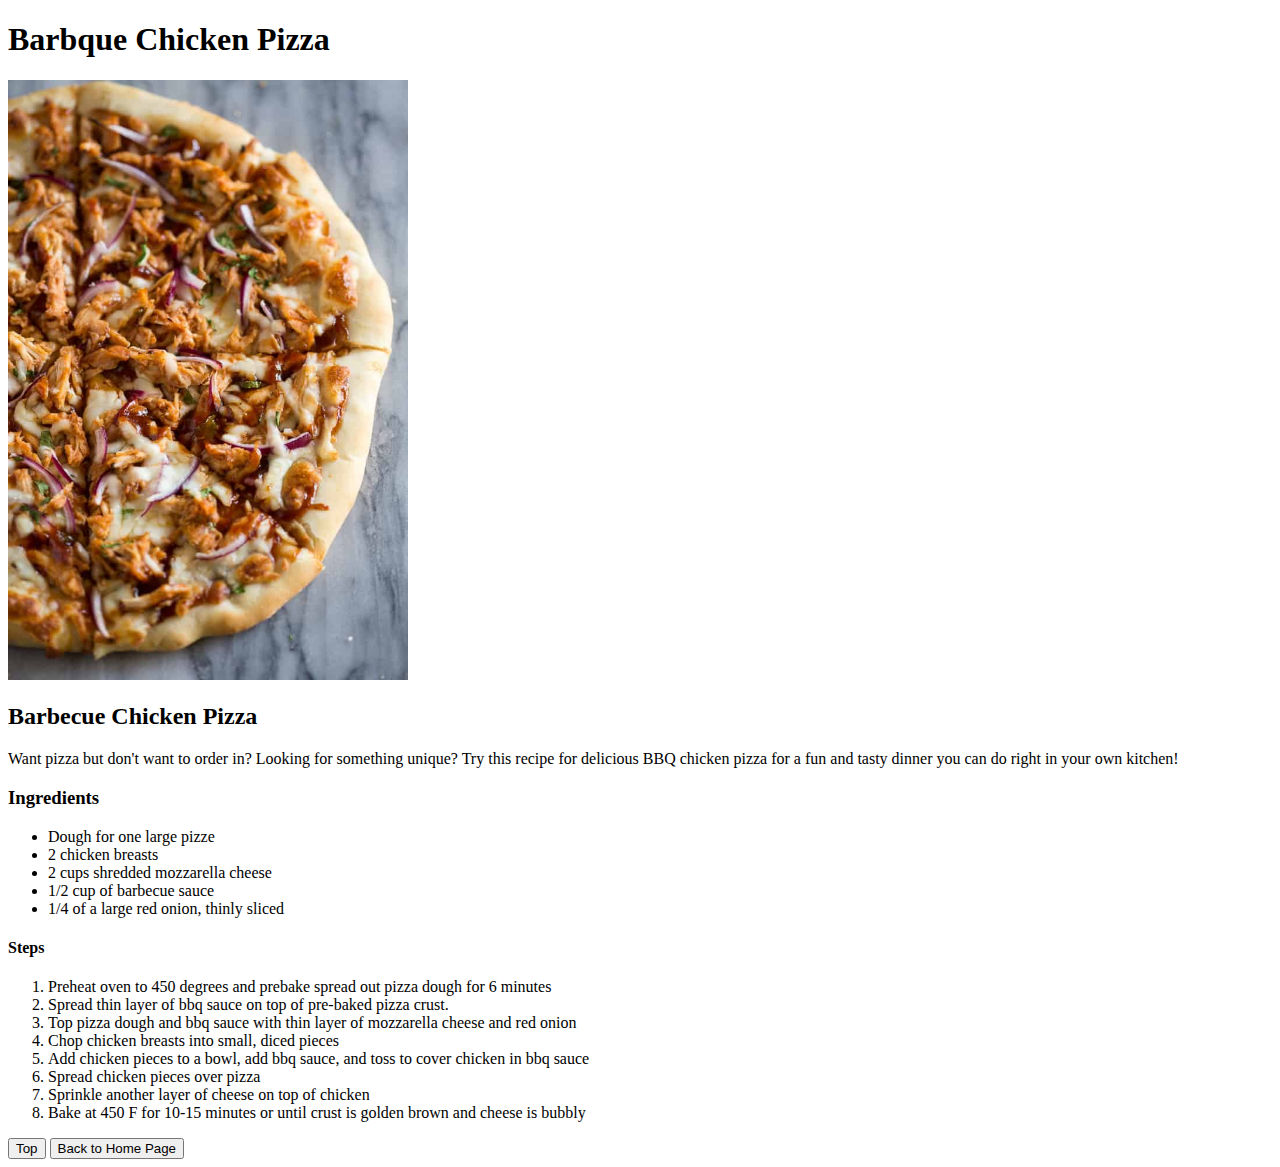
==== recipes/bbq-chicken-pizza.html @ f7c2ebcb "created new bbq pizza page and edited necessary files with links" ====
<!DOCTYPE html>
<html lang="en">
<head>
    <Title>Barbeque Chicken Pizza</Title>
    <meta charset="utf-8">
</head>    

<body>
    <a id="top"></a>
    <h1>Barbque Chicken Pizza</h1>
    <img src="../img/bbq.jpg" width="400" alt="Barbeque chicken pizza with onion topping">

    <h2>Barbecue Chicken Pizza</h2>
    Want pizza but don't want to order in?  Looking for something unique?  Try this recipe for delicious BBQ chicken pizza for a fun and tasty dinner you can do right in your own kitchen!

    <h3>Ingredients</h3>
        <ul>
            <li>Dough for one large pizze</li>
            <li>2 chicken breasts</li>
            <li>2 cups shredded mozzarella cheese</li>
            <li>1/2 cup of barbecue sauce</li>
            <li>1/4 of a large red onion, thinly sliced</li>
    </ul>

    <h4>Steps</h4>
        <ol>
            <li>Preheat oven to 450 degrees and prebake spread out pizza dough for 6 minutes</li>
            <li>Spread thin layer of bbq sauce on top of pre-baked pizza crust.</li>
            <li>Top pizza dough and bbq sauce with thin layer of mozzarella cheese and red onion</li>
            <li>Chop chicken breasts into small, diced pieces</li>
            <li>Add chicken pieces to a bowl, add bbq sauce, and toss to cover chicken in bbq sauce</li>
            <li>Spread chicken pieces over pizza</li>
            <li>Sprinkle another layer of cheese on top of chicken</li>
            <li>Bake at 450 F for 10-15 minutes or until crust is golden brown and cheese is bubbly</li>
        </ol>


        <form style="display: inline" action="#top" method="get"><button>Top</button></form>
        <form style="display: inline" action="../index.html" method="get"><button>Back to Home Page</button></form>

</body>
</html>
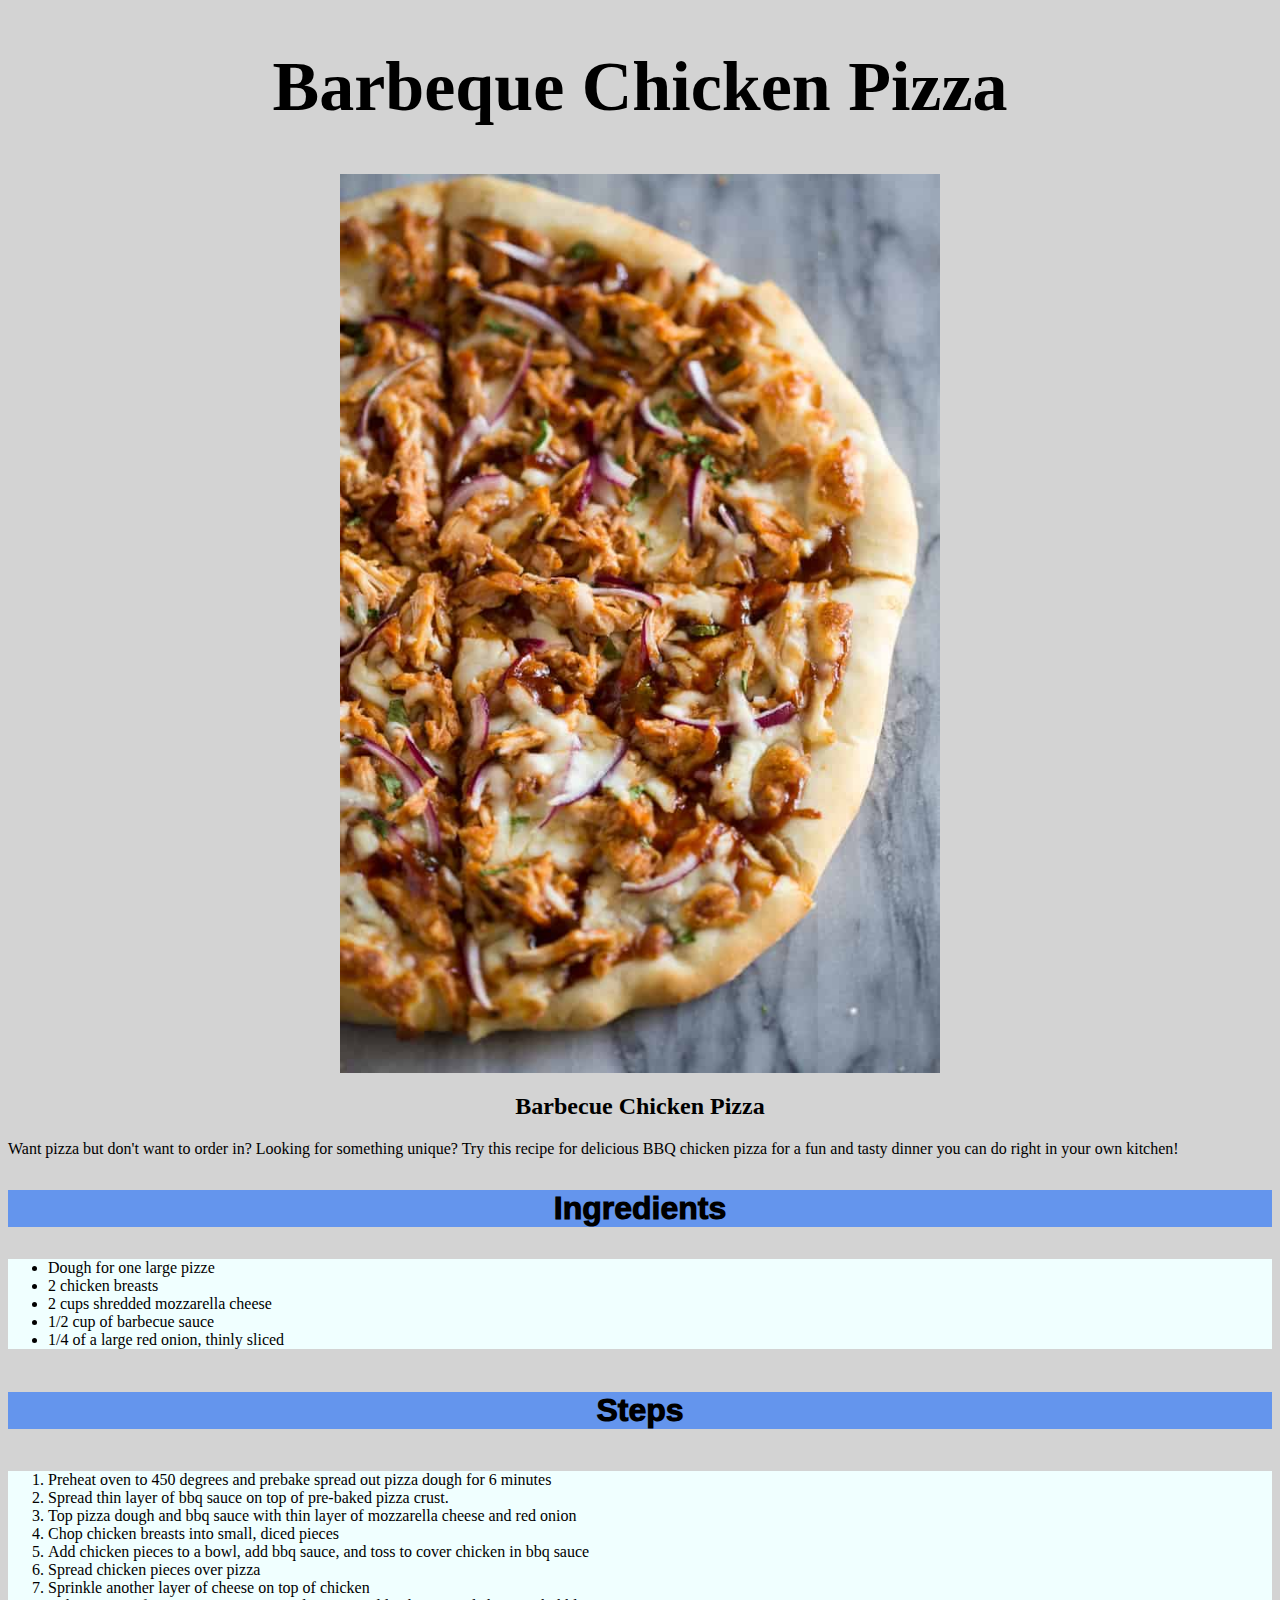
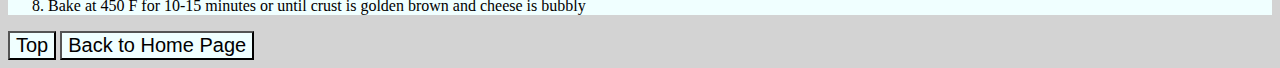
==== commit 40cc429d: "Added CSS styling to recipe pages" ====
--- a/recipes/bbq-chicken-pizza.html
+++ b/recipes/bbq-chicken-pizza.html
@@ -3,18 +3,19 @@
 <head>
     <Title>Barbeque Chicken Pizza</Title>
     <meta charset="utf-8">
+    <link rel="stylesheet" href="../style.css">
 </head>    
 
-<body>
+<body class="page4">
     <a id="top"></a>
-    <h1>Barbque Chicken Pizza</h1>
-    <img src="../img/bbq.jpg" width="400" alt="Barbeque chicken pizza with onion topping">
+    <h1 class="headers">Barbeque Chicken Pizza</h1>
+    <img src="../img/bbq.jpg" alt="Barbeque chicken pizza with onion topping">
 
-    <h2>Barbecue Chicken Pizza</h2>
+    <h2 class="headers">Barbecue Chicken Pizza</h2>
     Want pizza but don't want to order in?  Looking for something unique?  Try this recipe for delicious BBQ chicken pizza for a fun and tasty dinner you can do right in your own kitchen!
 
-    <h3>Ingredients</h3>
-        <ul>
+    <h3 class="headers ingredients">Ingredients</h3>
+        <ul class="unordered">
             <li>Dough for one large pizze</li>
             <li>2 chicken breasts</li>
             <li>2 cups shredded mozzarella cheese</li>
@@ -22,8 +23,8 @@
             <li>1/4 of a large red onion, thinly sliced</li>
     </ul>
 
-    <h4>Steps</h4>
-        <ol>
+    <h4 class="headers steps">Steps</h4>
+        <ol class="ordered">
             <li>Preheat oven to 450 degrees and prebake spread out pizza dough for 6 minutes</li>
             <li>Spread thin layer of bbq sauce on top of pre-baked pizza crust.</li>
             <li>Top pizza dough and bbq sauce with thin layer of mozzarella cheese and red onion</li>
@@ -35,8 +36,8 @@
         </ol>
 
 
-        <form style="display: inline" action="#top" method="get"><button>Top</button></form>
-        <form style="display: inline" action="../index.html" method="get"><button>Back to Home Page</button></form>
+        <form style="display: inline" action="#top" method="get"><button class="button">Top</button></form>
+        <form style="display: inline" action="../index.html" method="get"><button class="button">Back to Home Page</button></form>
 
 </body>
 </html>--- a/style.css
+++ b/style.css
@@ -0,0 +1,57 @@
+.headers {
+    text-align: center; 
+}
+body {
+    background-color: #d3d3d3;
+    text-align: center;
+}
+.hyper {
+    font-size: 22px;
+}
+h1 {
+    font-size: 70px;
+    font-weight: bold;
+}
+.page2 {
+    text-align: left;
+}
+.unordered {
+    background-color: #F0FFFF;
+}
+.ordered {
+    background-color: #F0FFFF;
+}
+img {
+    height: auto;
+    width: 600px;
+    display: block;
+    margin-left: auto;
+    margin-right: auto;
+}
+.headers.links {
+    font-size: 32px
+}
+.headers.ingredients {
+    font-size: 32px;
+    background-color: #6495ed;
+    font-weight: 1000;
+    font-family: Helvetica, sans-sarif
+}
+.headers.steps {
+    font-size: 32px;
+    background-color: #6495ed;
+    font-weight: 1000;
+    font-family: Helvetica, sans-sarif
+}
+.button {
+    background-color: #F0FFFF;
+    font-size: 20px;
+    font-family: Helvetica;
+    
+}
+.page3 {
+    text-align: left;
+}
+.page4 {
+    text-align: left;
+}